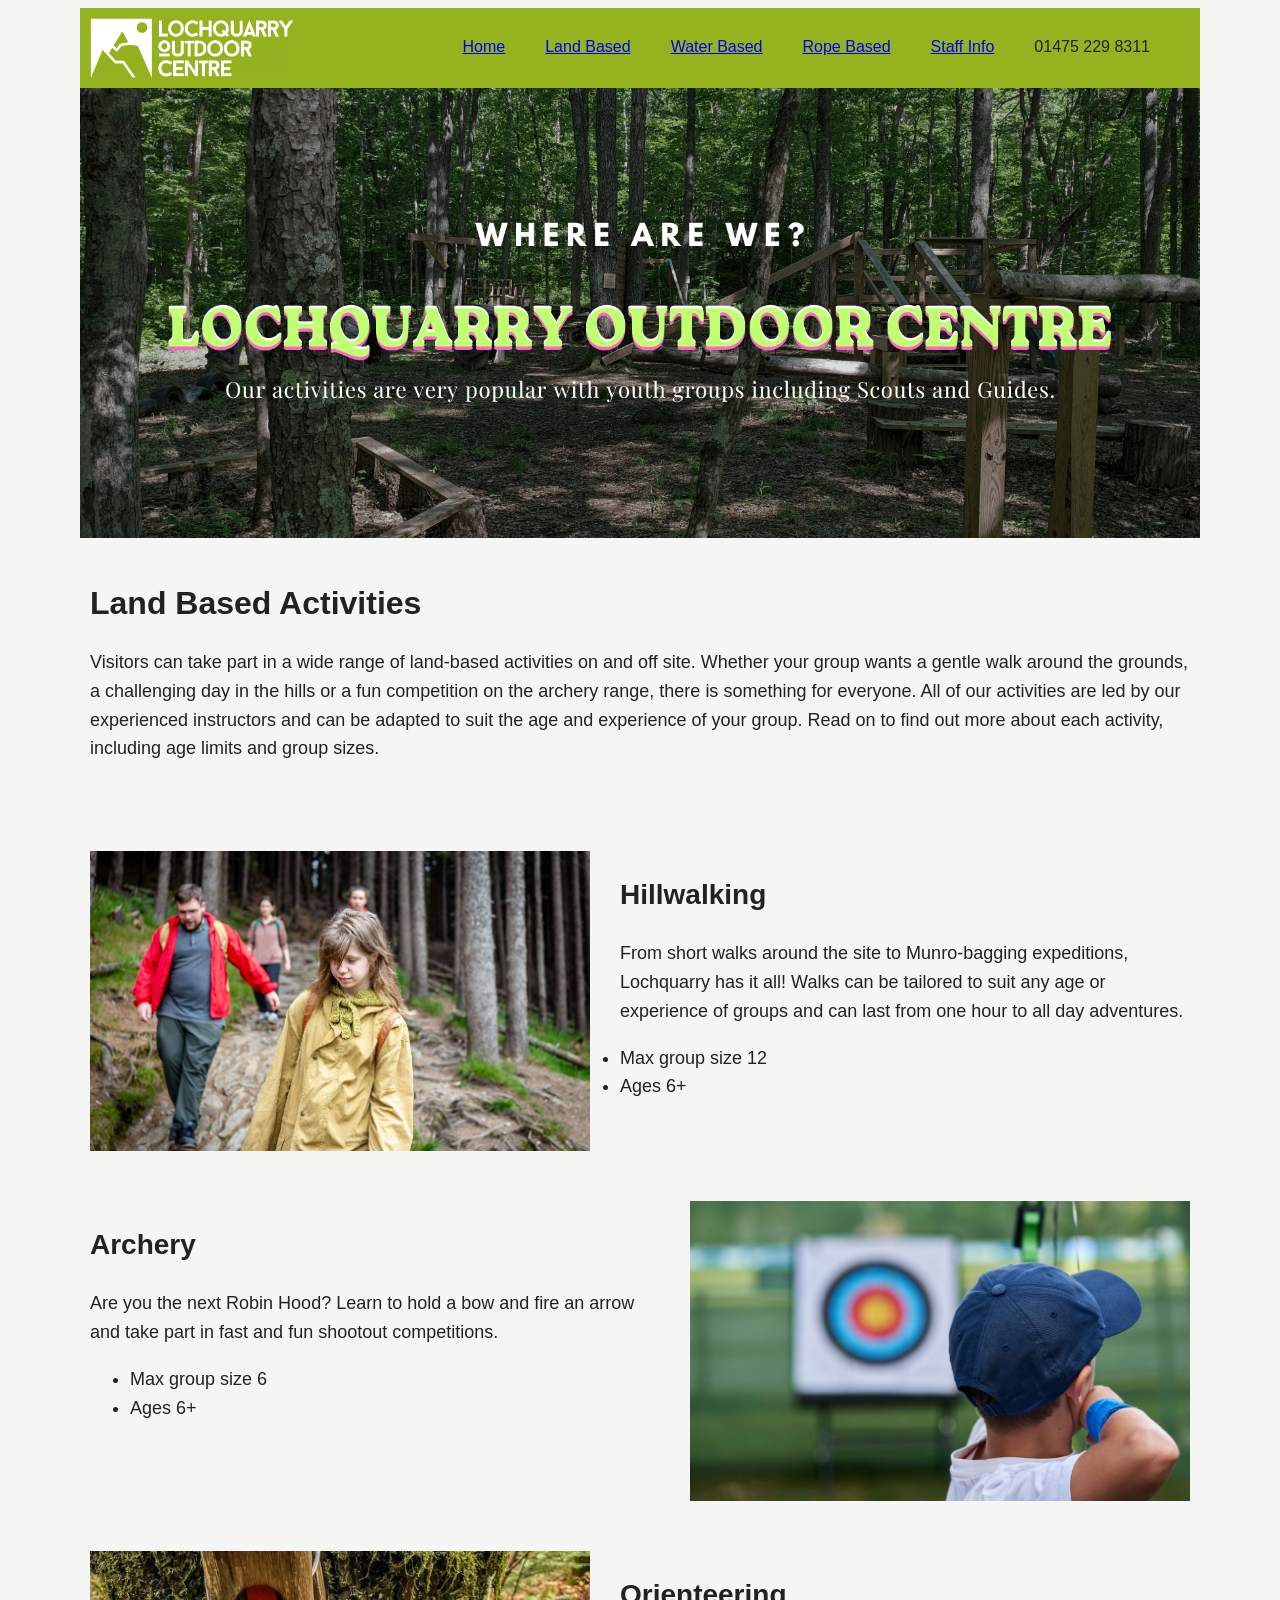
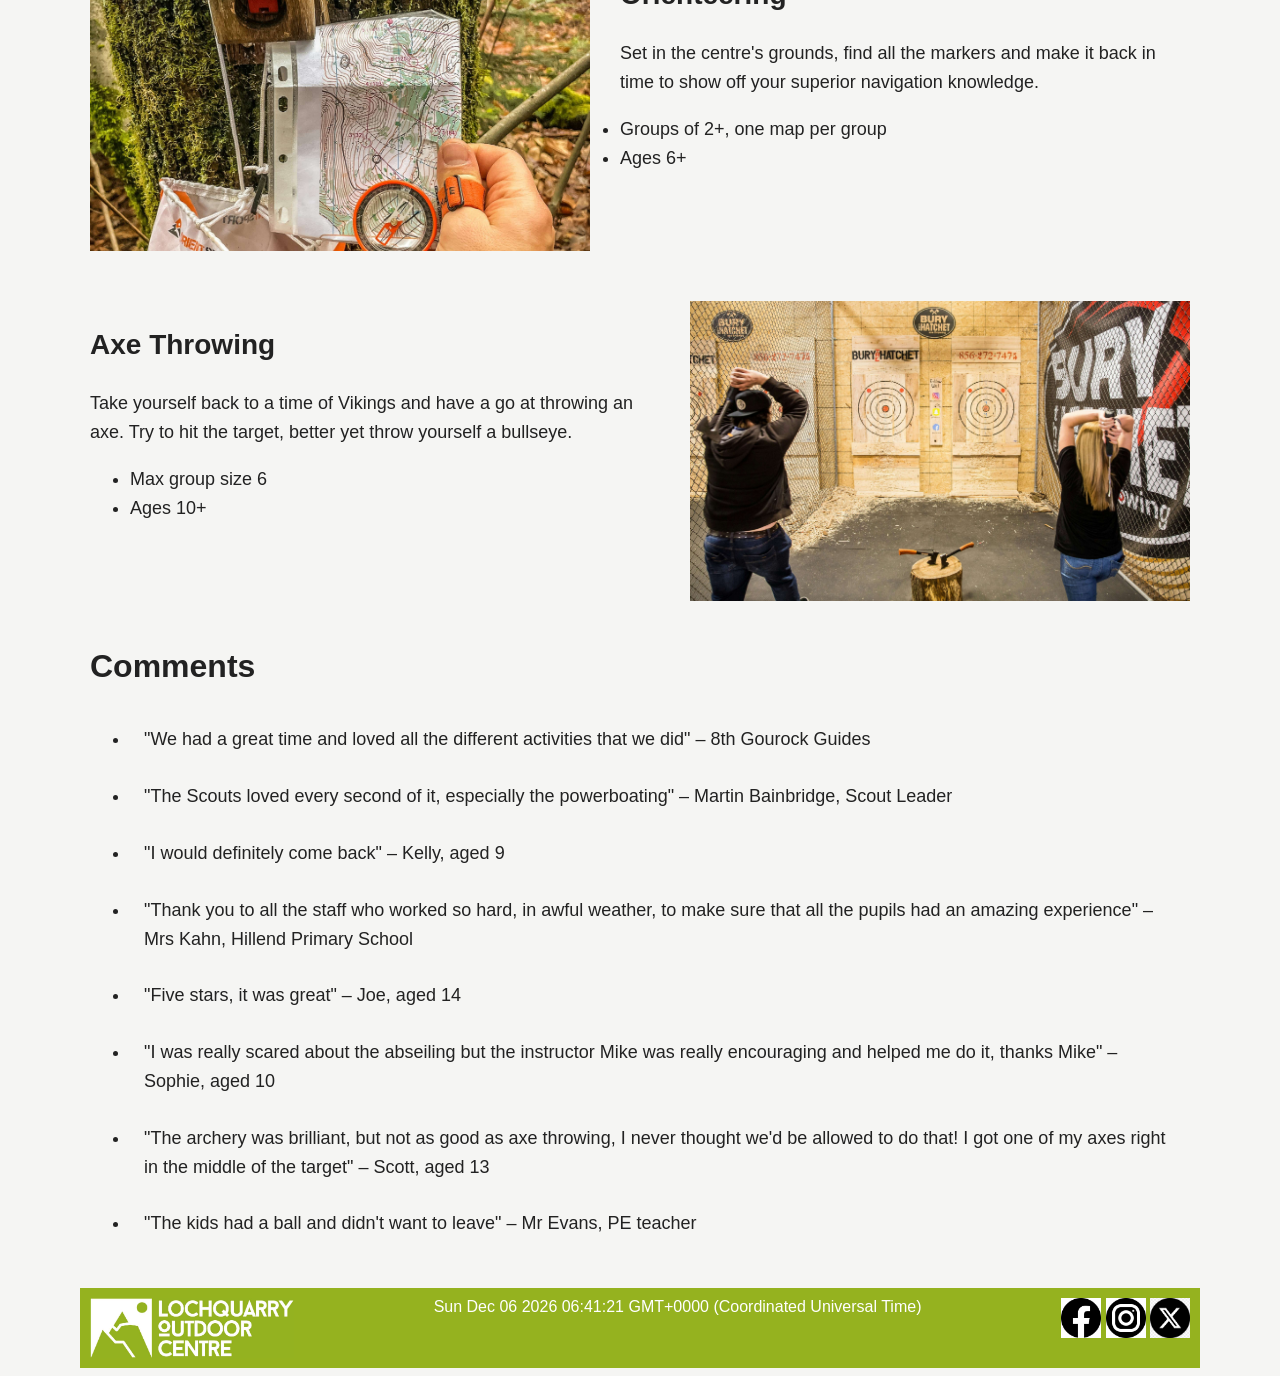
==== land.html @ 1012f651 "Add files via upload" ====
<!DOCTYPE html>
<html lang="en">
    <head>
        <title>Land Based</title>
        <link rel="stylesheet" href="styles/style.css">
    </head>
    <body>
<!-- ===== Header ===== -->
        <header>
         <div class="header-inner">
         <a href="index.html" class="logo"><img src="images/logo.png" alt="Logo" ></a>
 
          <nav>
        
        <ul>
            <li><a href="index.html"
                onmouseover="style.backgroundColor='white'; style.color='#95b21f'"
                onmouseout="style.backgroundColor='#95b21f'; style.color='white'">Home</a></li>

            <li><a href="land.html"
                onmouseover="style.backgroundColor='white'; style.color='#95b21f'"
                onmouseout="style.backgroundColor='#95b21f'; style.color='white'">Land Based</a></li>

            <li><a href="water.html"
                onmouseover="style.backgroundColor='white'; style.color='#95b21f'"
                onmouseout="style.backgroundColor='#95b21f'; style.color='white'">Water Based</a></li>

            <li><a href="rope.html"
                onmouseover="style.backgroundColor='white'; style.color='#95b21f'"
                onmouseout="style.backgroundColor='#95b21f'; style.color='white'">Rope Based</a></li>

            <li><a href="staff.html"
                onmouseover="style.backgroundColor='white'; style.color='#95b21f'"
                onmouseout="style.backgroundColor='#95b21f'; style.color='white'">Staff Info</a></li>

            <li><a
                onmouseover="style.backgroundColor='white'; style.color='#95b21f'"
                onmouseout="style.backgroundColor='#95b21f'; style.color='white'">01475 229 8311</a></li>
        </ul>
         </nav>

        </div>
         </header>

         
<!-- ===== Banner ===== -->
<div class="banner">
  <img src="images/banner.png" alt="banner">
</div>

<!-- ===== About Us ===== -->
 <section class="phase">
  <h2>Land Based Activities</h2>
    <p>
    Visitors can take part in a wide range of land-based activities on and off site.
    Whether your group wants a gentle walk around the grounds, a challenging day in
    the hills or a fun competition on the archery range, there is something for
    everyone. All of our activities are led by our experienced instructors and can be
    adapted to suit the age and experience of your group. Read on to find out more
    about each activity, including age limits and group sizes.
  </p>
  
 </section>

<!-- ===== Activities ===== -->
<div class="activity">

  <div class="item">
    <img src="images/hillwalking.jpg" alt="hillwalking" class="left">
    <div class="text">
      <h3>Hillwalking</h3>
      <p>From short walks around the site to Munro-bagging expeditions, Lochquarry has it all! Walks can be tailored to suit any age or experience of groups and can last from one hour to all day adventures.</p>
      <ul>
        <li>Max group size 12</li>
        <li>Ages 6+</li>
      </ul>
    </div>
  </div>

  <div class="item">
    <img src="images/archery.jpg" alt="archery" class="right">
    <div class="text">
      <h3>Archery</h3>
      <p>Are you the next Robin Hood? Learn to hold a bow and fire an arrow and take part in fast and fun shootout competitions.</p>
      <ul>
        <li>Max group size 6</li>
        <li>Ages 6+</li>
      </ul>
    </div>
  </div>

  <div class="item">
    <img src="images/orienteering.jpg" alt="orienteering" class="left">
    <div class="text">
      <h3>Orienteering</h3>
      <p>Set in the centre's grounds, find all the markers and make it back in time to show off your superior navigation knowledge.</p>
      <ul>
        <li>Groups of 2+, one map per group</li>
        <li>Ages 6+</li>
      </ul>
    </div>
  </div>

  <div class="item">
    <img src="images/axe.jpg" alt="axe throwing" class="right">
    <div class="text">
      <h3>Axe Throwing</h3>
      <p>Take yourself back to a time of Vikings and have a go at throwing an axe. Try to hit the target, better yet throw yourself a bullseye.</p>
      <ul>
        <li>Max group size 6</li>
        <li>Ages 10+</li>
      </ul>
    </div>
  </div>

</div>

<!-- ===== Comments ===== -->
<section class="phase">
  <h2>Comments</h2>
  <ul>
    <li>"We had a great time and loved all the different activities that we did" – 8th Gourock Guides</li>
    <li>"The Scouts loved every second of it, especially the powerboating" – Martin Bainbridge, Scout Leader</li>
    <li>"I would definitely come back" – Kelly, aged 9</li>
    <li>"Thank you to all the staff who worked so hard, in awful weather, to make sure that all the pupils had an amazing experience" – Mrs Kahn, Hillend Primary School</li>
    <li>"Five stars, it was great" – Joe, aged 14</li>
    <li>"I was really scared about the abseiling but the instructor Mike was really encouraging and helped me do it, thanks Mike" – Sophie, aged 10</li>
    <li>"The archery was brilliant, but not as good as axe throwing, I never thought we'd be allowed to do that! I got one of my axes right in the middle of the target" – Scott, aged 13</li>
    <li>"The kids had a ball and didn't want to leave" – Mr Evans, PE teacher</li>
  </ul>
</section>
<!-- ===== Footer ===== -->
<footer>
  <div class="footer-inner">
      <a class="logo"><img src="images/logo.png" alt="Lochquarry Outdoor Centre">
    </a>

    <a id="dt" style="color: white;"></a>
    <script>
      document.getElementById('dt').innerHTML=new Date();
    </script>

    <div class="social">
      <a href="https://www.facebook.com/"><img src="images/facebook-logo-png_seeklogo-480533 (1).png" alt="Facebook"></a>
      <a href="https://www.instagram.com/"><img src="images/instagram-circle.jpg" alt="Instagram"></a>
      <a href="https://x.com/"><img src="images/hd-twitter-x-new-round-logo-icon-png-735811696672818gyupnncahh.png" alt="X"></a>
    </div>
  </div>
</footer>


    </body>
</html>
---- styles/style.css ----
/* ===== basic ===== */
 
    body {
    font-family: 'Segoe UI', Tahoma, Geneva, Verdana, sans-serif;
    color: #222;
    background: #f5f5f3;
    }

/* ===== Header ===== */
    header {
    background: #95b21f;
    height: 60px;
    width: 1100px;
    margin: 0 auto;
    padding: 10px;
    }

/* ===== Logo ===== */
    .logo {
    float: left;
    }

    .logo img {
    height: 60px;
    }

/* ===== nav ===== */
    nav {
    float: right;
    margin-top: 20px;          
    }

    nav ul {
    list-style: none;
    margin: 0;
    padding: 0;
    }

    nav li {
    float: left;             
    margin-right: 40px;
    }

/* ===== Banner ===== */
    .banner{               
    height: 450px;
    width: 1120px;
    margin: auto;        
    }

    .banner img {
    width: 100%;                 
    height: 450px;
    object-fit: cover;         
    }


/* ===== Phase ===== */
    .phase{
    width: 1100px;      
    margin:auto;        
    padding: 20px;          
    }
    .phase h2 {
    font-size: 32px;
    }

    .phase p {
    font-size: 18px;
    line-height: 1.6;      
    }
    .phase li {
    font-size: 18px;
    line-height: 1.6;
    padding: 14px;   
    }

/* ===== Gallery ===== */
    .gallery {
    width: 1100px;           /* 照片墙总宽度 */
    margin: auto;          /* 整块居中 */
    }

    .gallery img {
    width: 350px;            /* 每张宽 350px */
    height: 300px;           /* 每张高 300px */
    object-fit: cover;       /* 裁剪，不变形 */
    padding: 6px;             /* 四周各留 5px，照片之间就有 10px 间距 */
    }

/* ===== Footer ===== */
    footer {
    background: #95b21f;
    padding: 10px;
    height: 60px;
    width: 1100px;
    text-align: center;
    margin: 0 auto;
    }

    .social {
    float: right;            /* 社交图标靠右 */
    }

    .social img {
    width: 40px;
    height: 40px;
    }

 /* ===== Activity===== */
    .activity{
    width: 1100px;
    margin: auto;          /* 整块居中 */
    }

    .item {
    height: 300px;;       /* 包住浮动的图片 */
    padding-top: 50px;
    }

    .item h3 {
    font-size: 28px;
    }

    .item li {
    font-size: 18px;
    line-height: 1.6;
    }

    .item p{
    font-size: 18px;
    line-height: 1.6;
    }

    .item img {
    width: 500px;
    height: 300px;
    object-fit: cover;
    }

    .left {
    float: left;            /* 图片在左，文字在右 */
    padding-right: 30px;     /* 和文字隔开 */
    }

    .right {
    float: right;           /* 图片在右，文字在左 */
    padding-left: 30px;
    }
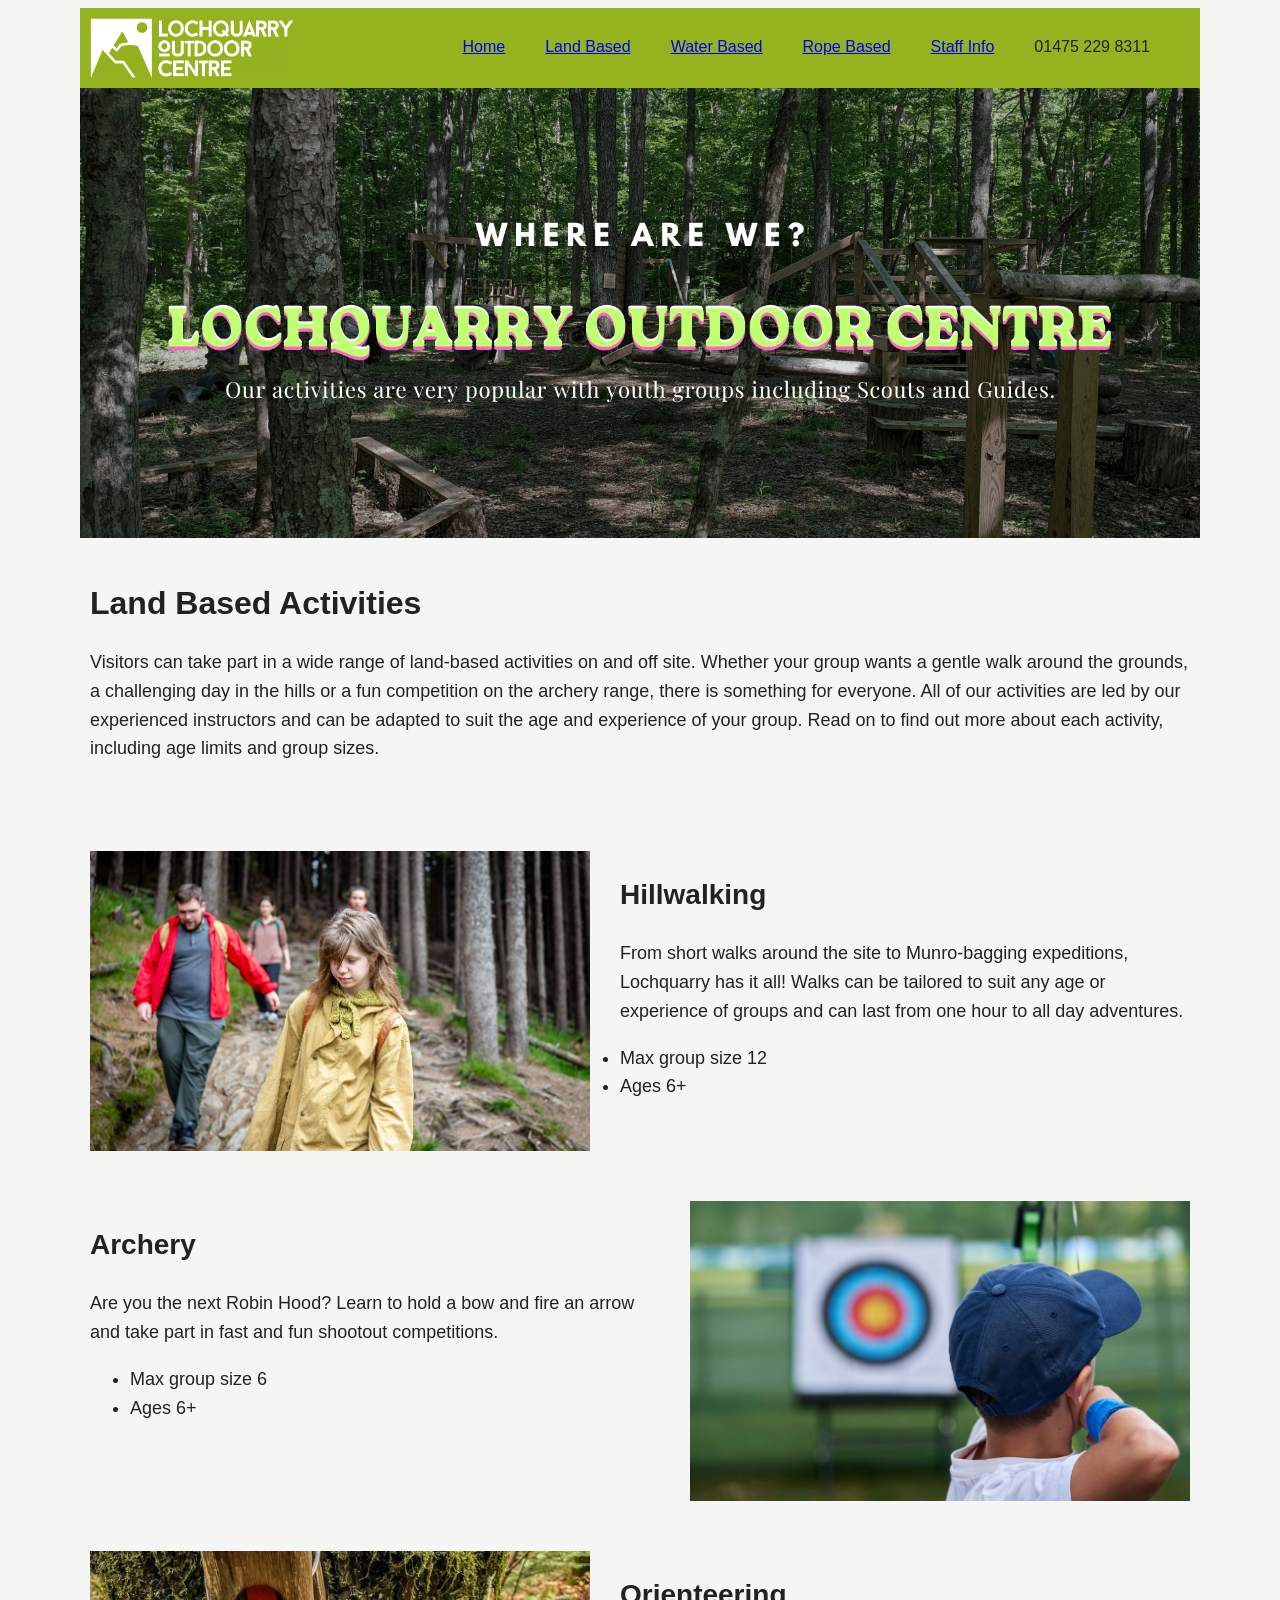
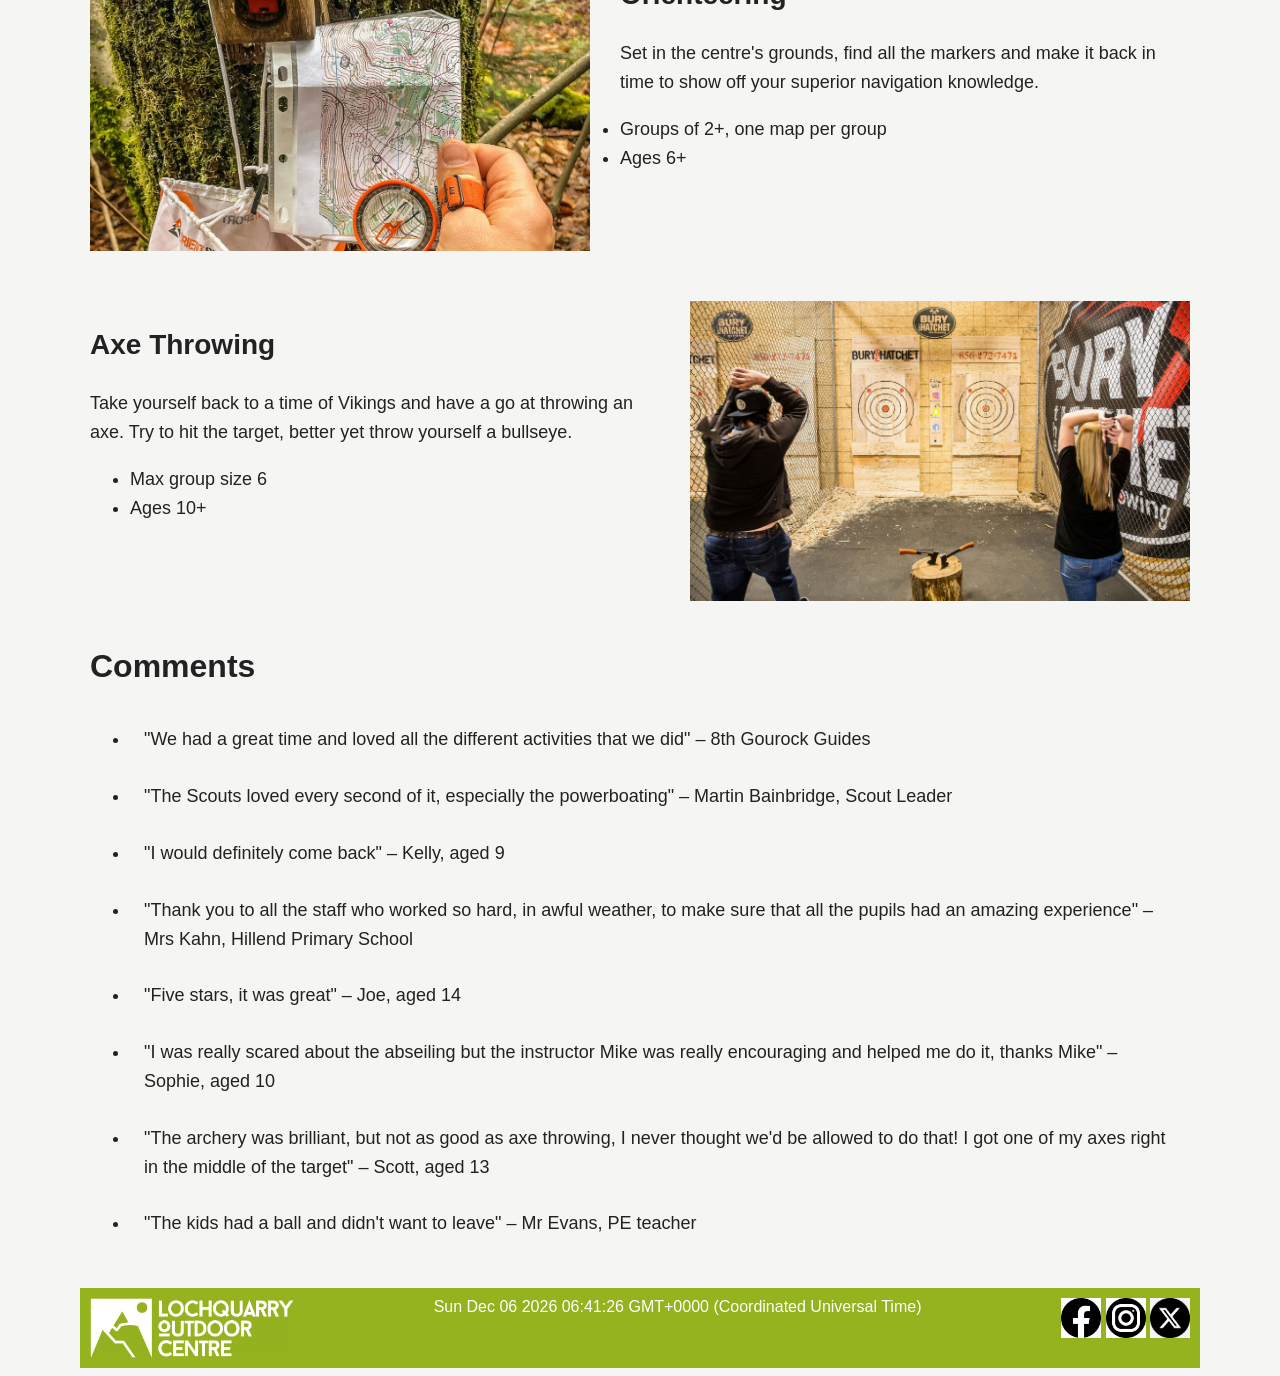
==== commit 41fffa1c: "Add files via upload" ====
--- a/land.html
+++ b/land.html
@@ -141,9 +141,9 @@
     </script>
 
     <div class="social">
-      <a href="https://www.facebook.com/"><img src="images/facebook-logo-png_seeklogo-480533 (1).png" alt="Facebook"></a>
-      <a href="https://www.instagram.com/"><img src="images/instagram-circle.jpg" alt="Instagram"></a>
-      <a href="https://x.com/"><img src="images/hd-twitter-x-new-round-logo-icon-png-735811696672818gyupnncahh.png" alt="X"></a>
+      <a href="https://www.facebook.com/"><img src="images/facebook-logo.png" alt="Facebook"></a>
+      <a href="https://www.instagram.com/"><img src="images/instagram-logo.jpg" alt="Instagram"></a>
+      <a href="https://x.com/"><img src="images/x-logo.png" alt="X"></a>
     </div>
   </div>
 </footer>
--- a/styles/style.css
+++ b/styles/style.css
@@ -77,15 +77,15 @@
 
 /* ===== Gallery ===== */
     .gallery {
-    width: 1100px;           /* 照片墙总宽度 */
-    margin: auto;          /* 整块居中 */
+    width: 1100px;          
+    margin: auto;          
     }
 
     .gallery img {
-    width: 350px;            /* 每张宽 350px */
-    height: 300px;           /* 每张高 300px */
-    object-fit: cover;       /* 裁剪，不变形 */
-    padding: 6px;             /* 四周各留 5px，照片之间就有 10px 间距 */
+    width: 350px;            
+    height: 300px;           
+    object-fit: cover;       
+    padding: 6px;             
     }
 
 /* ===== Footer ===== */
@@ -99,7 +99,7 @@
     }
 
     .social {
-    float: right;            /* 社交图标靠右 */
+    float: right;           
     }
 
     .social img {
@@ -110,11 +110,11 @@
  /* ===== Activity===== */
     .activity{
     width: 1100px;
-    margin: auto;          /* 整块居中 */
+    margin: auto;          
     }
 
     .item {
-    height: 300px;;       /* 包住浮动的图片 */
+    height: 300px;;       
     padding-top: 50px;
     }
 
@@ -139,12 +139,12 @@
     }
 
     .left {
-    float: left;            /* 图片在左，文字在右 */
-    padding-right: 30px;     /* 和文字隔开 */
+    float: left;            
+    padding-right: 30px;     
     }
 
     .right {
-    float: right;           /* 图片在右，文字在左 */
+    float: right;           
     padding-left: 30px;
     }
 
